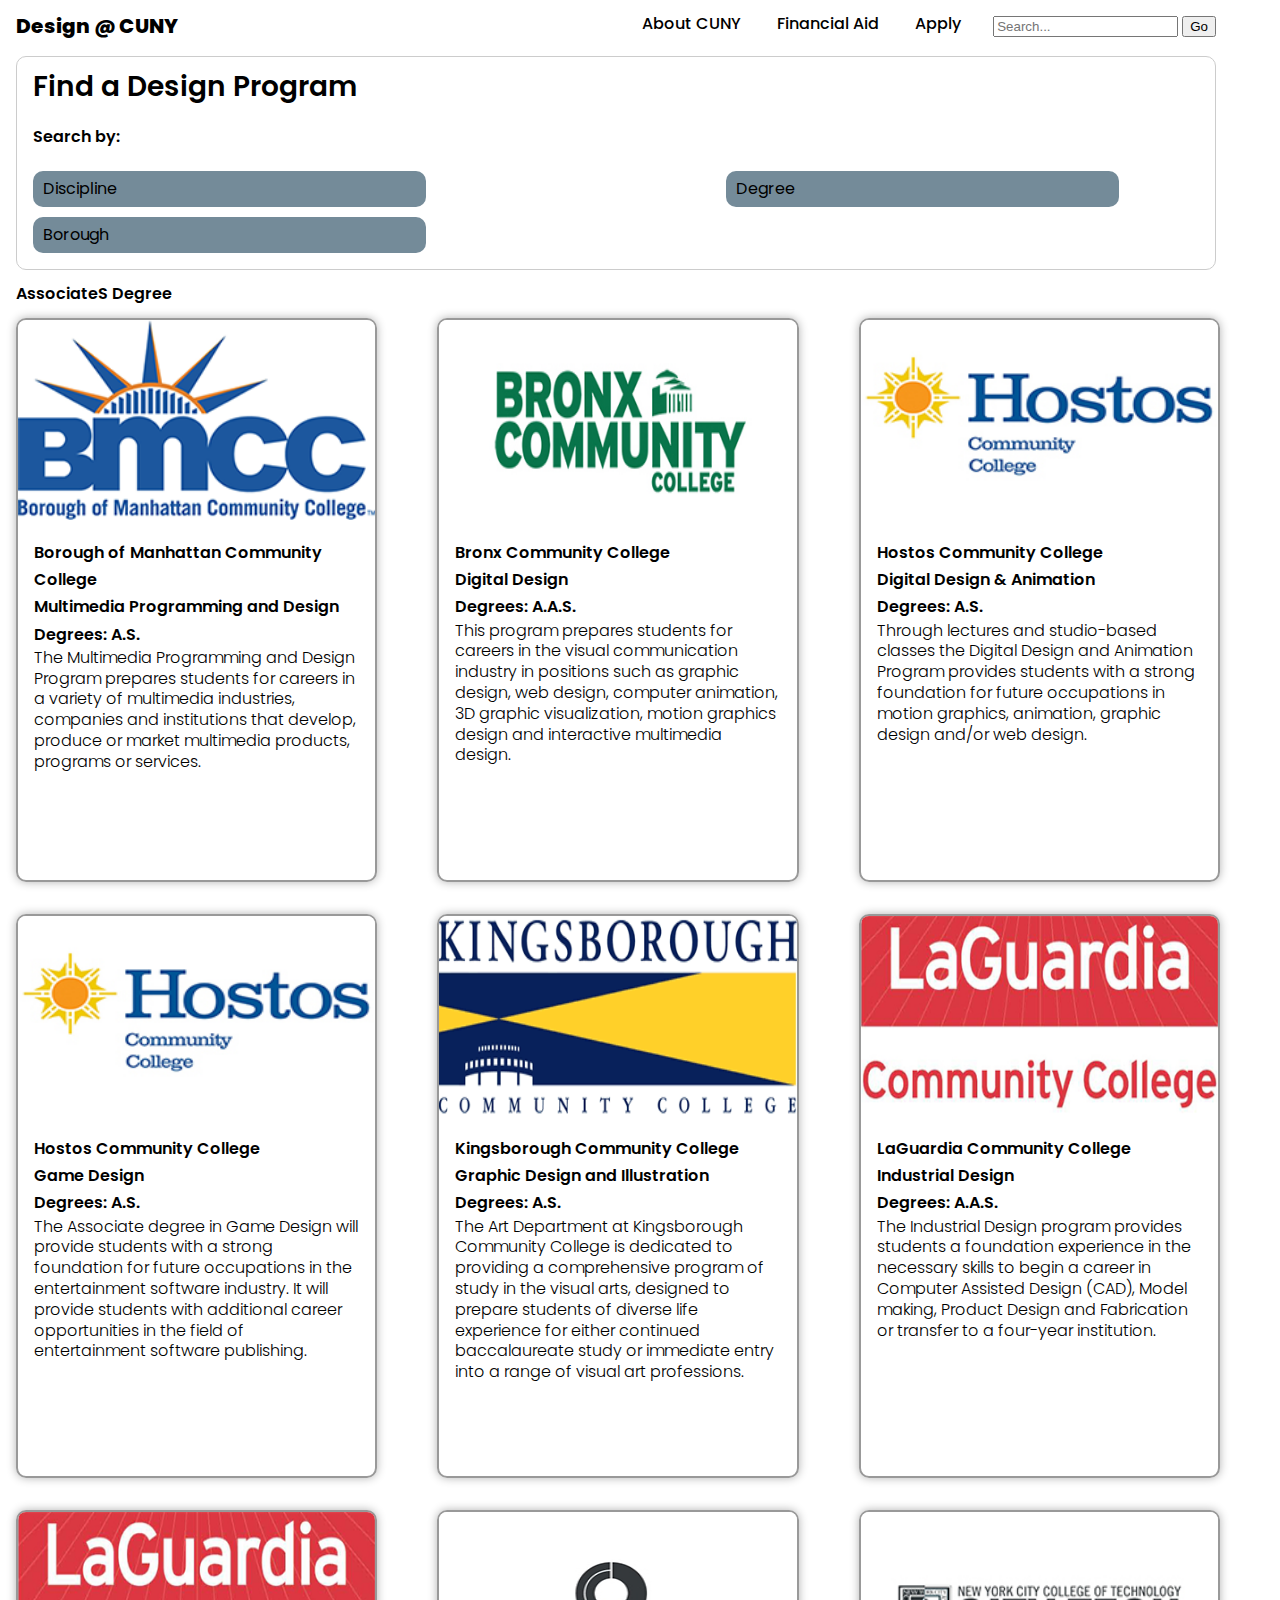
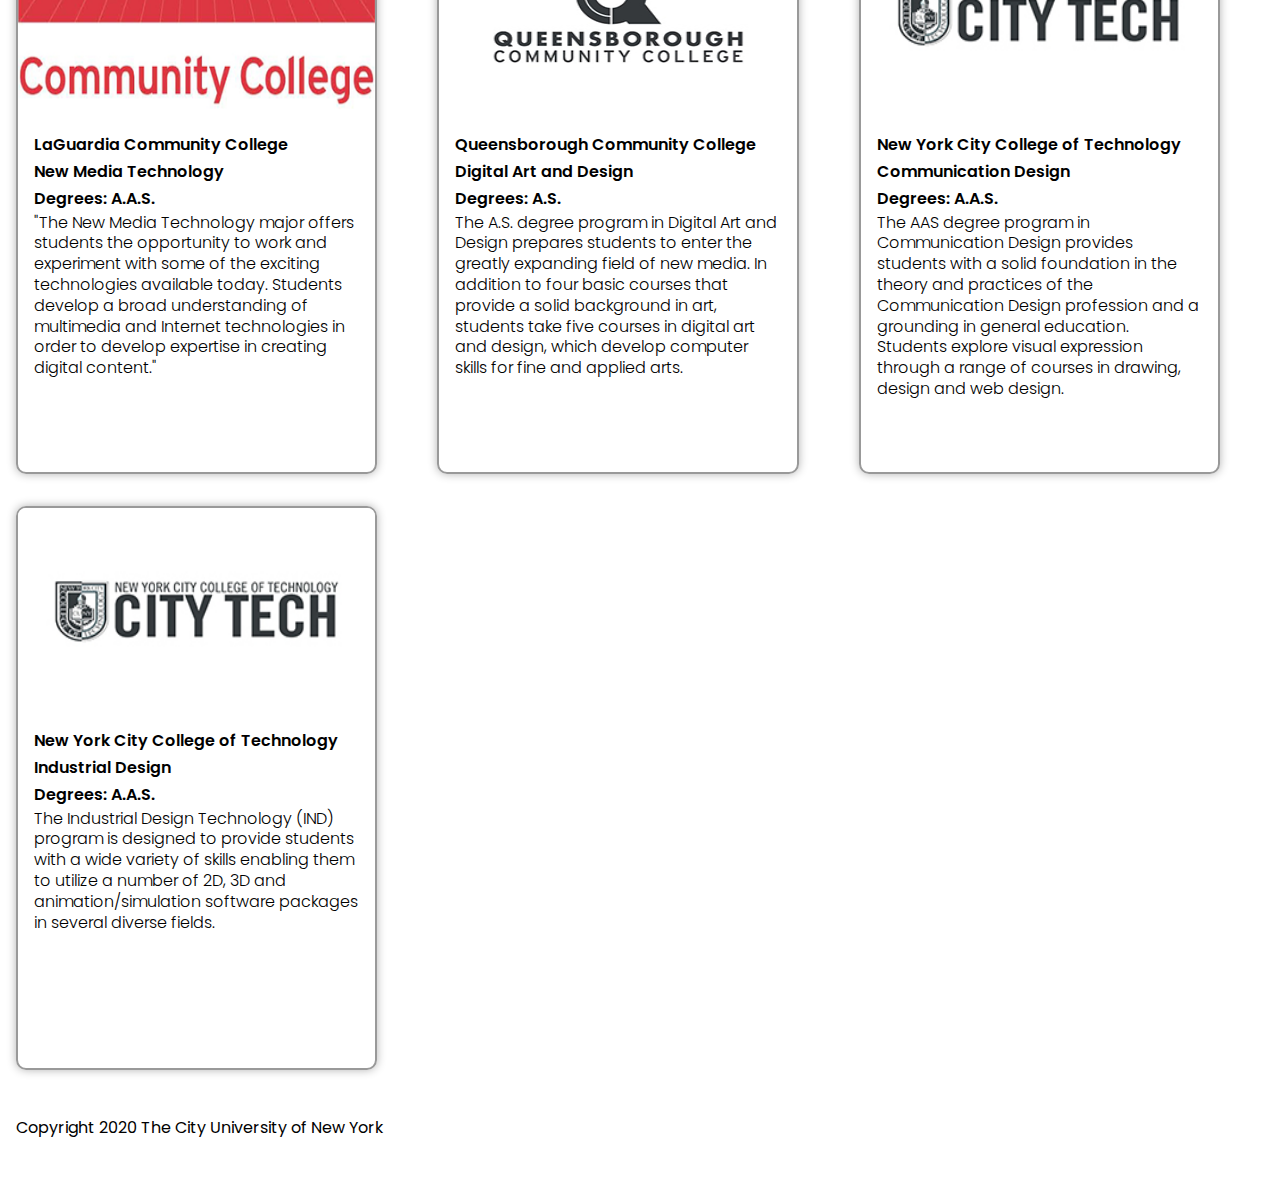
==== category/AssociateDegree.html @ 6fbddd31 "Add files via upload" ====
<!DOCTYPE html>
<html lang="en">
  <head>
    <meta charset="utf-8">
    <meta name="viewport" content="width=device-width, initial-scale=1.0">
    <title>Design @ CUNY</title>
    <link rel="stylesheet" href="reset.css">  
    <link rel="stylesheet" href="style.css">
    <link rel="preconnect" href="https://fonts.gstatic.com">
<link href="https://fonts.googleapis.com/css2?family=Poppins:wght@400;500;600;700;900&display=swap" rel="stylesheet">
    <script>
      function showMenu(){
        var menu = document.getElementById("menu");
        if  (menu.style.display==="none"){
             menu.style.display="block";
      } else {
      menu.style.display="none";
      }
      }
      </script>
  </head>
  <body>
      <div id="wrapper">
        <header class="site-header">
          <h1>Design @ CUNY</h1>

          <nav class="top-nav">
              <div class="show-menu"><img src="images/menu.svg" alt="menu" onclick="showMenu()"></div>
              <div class="menu" id="menu">    
              <ul class="menubar" id="menubar">
              <li><a href="https://www.cuny.edu/about/">About CUNY</a></li>
              <li><a href="https://studentaid.gov/h/understand-aid/how-aid-works">Financial Aid</a></li>
              <li><a href="https://www.cuny.edu/admissions/apply-to-cuny/">Apply</a></li>
            </ul>
              <form action="" method="get">
                <input type="search" name="search" placeholder="Search...">
                <button>Go</button>  
              </form>
              </div>  
          </nav>
        </header>
        <div class="search-programs">
            <h2>Find a Design Program</h2>
            <h3>Search by:</h3>
            <ul class="main-menu">
            <li><a href="#" >Discipline</a>
            <ul class="dropdown" id="dropdown">
              <li><a href="DigitalDesign.html">Digital Design</a></li>
              <li><a href="Animation.html">Animaiton</a></li>
              <li><a href="Industrial.html">Industrial Design</a></li>
                 </ul>
                </li>    
            <li><a href="#">Degree</a>
            <ul class="dropdown">
                <li><a href="AssociateDegree.html">Associate</a></li>
                <li><a href="BachelorDegree.html">Bachelor</a></li>
                </ul>
                </li> 
            <li><a href="#">Borough</a>
            <ul class="dropdown">
                <li><a href="Brooklyn.html">Brooklyn</a></li>    
                <li><a href="bronx.html">Bronx</a></li>    
                <li><a href="Manhattan.html">Manhattan</a></li>    
                <li><a href="Queens.html">Queens</a></li>        
            </ul>
            </li>    
            </ul>    
        </div>
        <div class="Degree">
          <h3>AssociateS Degree</h3>
          </div>         
  
 
        <div class="programs">  
        <div class="card-link">
          <a href="https://www.bmcc.cuny.edu/academics/departments/media-arts-and-technology/multimedia-programming-and-design/">
            <div class="card">
               <img src="images/bmcc.png" alt="BMCC">
                <div class="card-body">
                  <h3>Borough of Manhattan Community College</h3>
                  <h2>Multimedia Programming and Design</h2>
                  <h4>Degrees: A.S.</h4>
                  <p>The Multimedia Programming and Design Program prepares students for careers in a variety of multimedia industries, companies and institutions that develop, produce or market multimedia products, programs or services.</p>
                 </div>
              </div>
            </a>
            </div><!--- Card-link-->
        <div class="card-link">
          <a href="http://www.bcc.cuny.edu/academics/academic-departments/art-and-music-department/degree-and-certificate-programs-courses/digital-design/">
            <div class="card">
               <img src="images/bcc-brand-guidlines-2019-green-on-white-logo.jpg" alt="Bronx CC">
                <div class="card-body">
                  <h3>Bronx Community College</h3>
                  <h2>Digital Design</h2>
                  <h4>Degrees: A.A.S.</h4>
                  <p>This program prepares students for careers in the visual communication industry in positions such as graphic design, web design, computer animation, 3D graphic visualization, motion graphics design and interactive multimedia design. </p>
                
                 </div>
              </div>
            </a>
            </div><!--- Card-link-->
         <div class="card-link">
          <a href="https://www.hostos.cuny.edu/www-hostosdesign-com">
            <div class="card">
               <img src="images/hostos_community_college_668784901.jpg" alt="Hostos">
                <div class="card-body">
                  <h3>Hostos Community College</h3>
                  <h2>Digital Design & Animation</h2>
                  <h4>Degrees: A.S.</h4>
                  <p>Through lectures and studio-based classes the Digital Design and Animation Program provides students with a strong foundation for future occupations in motion graphics, animation, graphic design and/or web design.  </p>
                
                 </div>
              </div>
            </a>
            </div><!--- Card-link-->
         <div class="card-link">
          <a href="https://www.hostos.cuny.edu/Administrative-Offices/Office-of-Academic-Affairs/Departments/Humanities/Programs/Game-Design-(1)">
            <div class="card">
               <img src="images/hostos_community_college_668784901.jpg" alt="Hostos">
                <div class="card-body">
                  <h3>Hostos Community College</h3>
                  <h2>Game Design</h2>
                  <h4>Degrees: A.S.</h4>
                  <p>The Associate degree in Game Design will provide students with a strong foundation for future occupations in the entertainment software industry. It will provide students with additional career opportunities in the field of entertainment software publishing. </p>
                
                 </div>
              </div>
            </a>
            </div><!--- Card-link--> 
        <div class="card-link">
          <a href="https://www.kbcc.cuny.edu/academicdepartments/art/about.html">
            <div class="card">
               <img src="images/KCC-logo.png" alt="Kingsborough">
                <div class="card-body">
                  <h3>Kingsborough Community College</h3>
                  <h2>Graphic Design and Illustration</h2>
                  <h4>Degrees: A.S.</h4>
                  <p>The Art Department at Kingsborough Community College is dedicated to providing a comprehensive program of study in the visual arts, designed to prepare students of diverse life experience for either continued baccalaureate study or immediate entry into a range of visual art professions. </p>
                
                 </div>
              </div>
            </a>
            </div><!--- Card-link-->
                      <div class="card-link">
          <a href="https://www.laguardia.edu/industrial-design/">
            <div class="card">
               <img src="images/LaGuardia_Community_College_text_logo.png" alt="City Tech">
                <div class="card-body">
                  <h3>LaGuardia Community College</h3>
                  <h2>Industrial Design</h2>
                  <h4>Degrees: A.A.S.</h4>
                  <p>The Industrial Design program provides students a foundation experience in the necessary skills to begin a career in Computer Assisted Design (CAD), Model making, Product Design and Fabrication or transfer to a four-year institution.  </p>
                
                 </div>
              </div>
            </a>
            </div><!--- Card-link-->
            <div class="card-link">
          <a href="https://www.laguardia.edu/new-media-technology/">
            <div class="card">
               <img src="images/LaGuardia_Community_College_text_logo.png" alt="LaGuardia">
                <div class="card-body">
                  <h3>LaGuardia Community College</h3>
                  <h2>New Media Technology</h2>
                  <h4>Degrees: A.A.S.</h4>
                  <p>"The New Media Technology major offers students the opportunity to work and experiment with some of the exciting technologies available today. Students develop a broad understanding of multimedia and Internet technologies in order to develop expertise in creating digital content." </p>
                
                 </div>
              </div>
            </a>
            </div><!--- Card-link-->     
            <div class="card-link">
          <a href="https://www.qcc.cuny.edu/academies/vapa-academy.html">
            <div class="card">
               <img src="images/qcc_logo.jpg" alt="Queensborough">
                <div class="card-body">
                  <h3>Queensborough Community College</h3>
                  <h2>Digital Art and Design</h2>
                  <h4>Degrees: A.S.</h4>
                  <p>The A.S. degree program in Digital Art and Design prepares students to enter the greatly expanding field of new media. In addition to four basic courses that provide a solid background in art, students take five courses in digital art and design, which develop computer skills for fine and applied arts.  </p>
                
                 </div>
              </div>
            </a>
            </div><!--- Card-link-->      
            <div class="card-link">
          <a href="http://www.citytech.cuny.edu/communication-design/communication-design-bfa.aspx">
            <div class="card">
               <img src="images/citytech_logo.jpg" alt="City Tech">
                <div class="card-body">
                  <h3>New York City College of Technology</h3>
                  <h2>Communication Design</h2>
                  <h4>Degrees: A.A.S.</h4>
                  <p>The AAS degree program in Communication Design provides students with a solid foundation in the theory and practices of the Communication Design profession and a grounding in general education. Students explore visual expression through a range of courses in drawing, design and web design.   </p>
                
                 </div>
              </div>
            </a>
            </div><!--- Card-link-->
                  <div class="card-link">
          <a href="http://www.citytech.cuny.edu/mechanical/industrial-technology-aas.aspx">
            <div class="card">
               <img src="images/citytech_logo.jpg" alt="City Tech">
                <div class="card-body">
                  <h3>New York City College of Technology</h3>
                  <h2>Industrial Design</h2>
                  <h4>Degrees: A.A.S.</h4>
                  <p>The Industrial Design Technology (IND) program is designed to provide students with a wide variety of skills enabling them to utilize a number of 2D, 3D and animation/simulation software packages in several diverse fields.  </p>
                
                 </div>
              </div>
            </a>
            </div><!--- Card-link--> 

          </div>  <!--- Programs -->
        <footer>Copyright 2020 The City University of New York</footer>

    </div><!--- #wrapper -->
  </body>
</html>
---- category/style.css ----
/* CSS Styles */

#wrapper{
    max-width:1200px;
    padding:1em;
}

.site-header {
font-family: 'Poppins', sans-serif;    
}

.site-header a{
text-decoration: none;
color:black;
    font-weight: 500;
}
p,h1,h2,h3,h4{
font-family: 'Poppins', sans-serif;
font-weight: 300;
margin-bottom: 1em;
}
h1,h2,h3,h4{
font-weight:600;  
}
.site-header h1{
font-weight: 800;
font-size: 125%;    

}


.site-header{
    display: flex;
    justify-content: space-between;
}

.menu{
 display: none;
}

.show-menu{
  background-color: transparent;
  border:none;  
}

.search-programs{
  min-height: 8em;
  border:solid 1px #ccc;
  border-radius: 10px;
  padding: 1em;    
  margin-bottom: 1em;    
}

.search-programs h2{
font-size: 175%;

}
.main-menu{   
display: flex;
flex-wrap:wrap; 
list-style: none;
padding:0;
justify-content: space-between;    
}
.main-menu li{
flex:0 0 32%;
  font-family: 'Poppins', sans-serif;    
  background-color: #748b99;
  margin-right: 5em;
  padding: 10px;
  border-radius:10px;
margin-top: 10px;    
}

.main-menu li a:hover{
color: white;
}

.dropdown {
    background-color: #fff;
    padding: 0;
    position: absolute;
    display: none;
}
.dropdown li{
    background-color: #ccc;
    display: block;
    border:solid 1px #fff;
    border-radius: 0px;
    margin:0;
    width:150px; 
}

.dropdown li:hover {
background-color:#ffcccb; 
}

.main-menu li:hover .dropdown{
    display:block;
}

.main-menu a{
text-decoration: none;
color: #000;
}

.hero-banner{
  min-height: 12em;
    background-color: #828282;
    padding:1em;
    margin-bottom: 1em;

}

.events img{
  width: 100%;
}

.card-link a{
  color: black;
  text-decoration: none;    
}

.card{
    border: solid 2px #999;
    border-radius: 10px;
    overflow: hidden;
    width:20rem;
    height: 35rem;
box-shadow: 0 0 10px 0 rgba(0, 0, 0, 0.3);
  transition: box-shadow 700ms;
} 

.card:hover {
  box-shadow: 0 10px 50px 0 rgba(0, 0, 0, 0.5);
}

.card:hover{
    transform: translate(0px, -5px);
}
/* I know there's duplicates but for some reason if I close one out it messes up the whole card*/

.card-body{
padding: 1em;
    font-family: 'Poppins', sans-serif;
    line-height: 1.3em;
}

.card h2, .card h3, .card h4{
margin: 0;
    line-height: 1.7em;
}

.card img{    
width:100%;
height: 200px;    
}

.programs{
 display: grid;
    grid-template-columns: repeat( auto-fill, minmax(320px, 1fr));
    grid-template-rows: auto auto;  
    grid-column-gap: 4rem;
    grid-row-gap: 2rem;
    
}

footer{
font-family: 'Poppins', sans-serif;
margin:50px 0px;    
}
@media (min-width:768px){
    
    .show-menu{
     display: none;   
    }
    .menu{
    display: flex;    
    }
    .menu li{
    display: inline;
    margin-right:2em;    
    }
    .layout{
    display: grid;
        grid-template-columns: 2fr 1fr;
        grid-column-gap: 1em; 
    }
    .card{
    width: 100%;
    } 

}
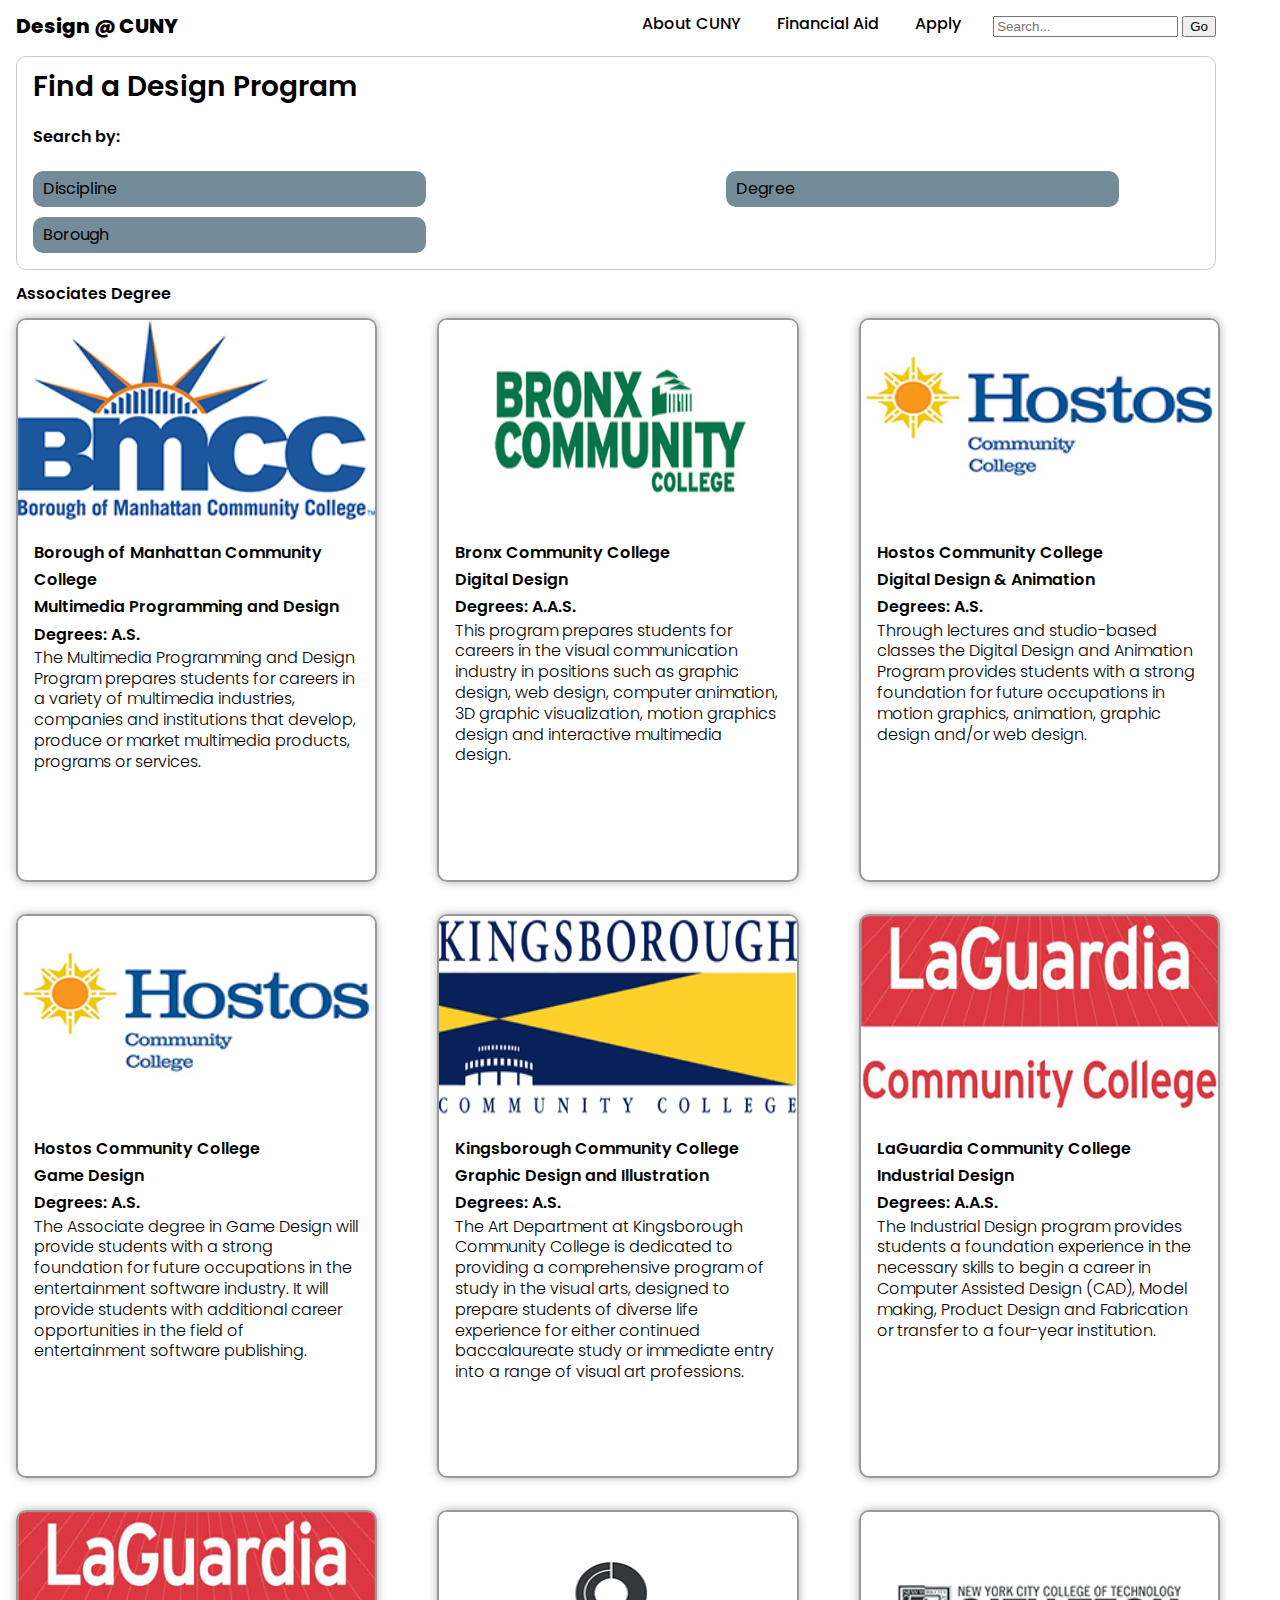
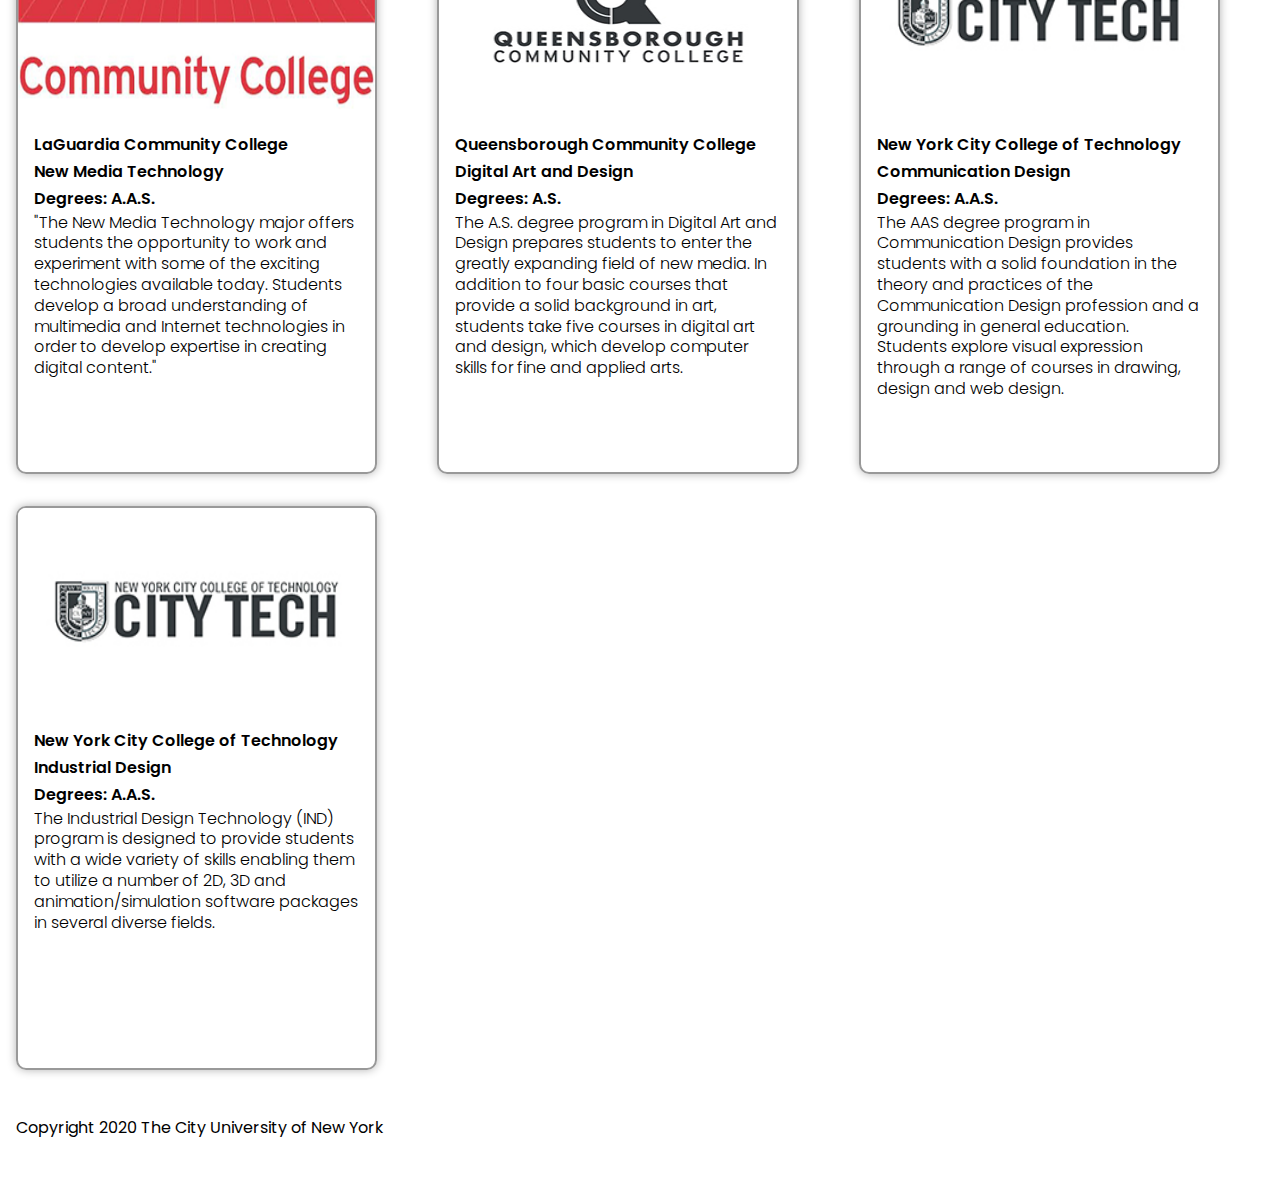
==== commit ebb14bef: "Add files via upload" ====
--- a/category/AssociateDegree.html
+++ b/category/AssociateDegree.html
@@ -67,7 +67,7 @@
             </ul>    
         </div>
         <div class="Degree">
-          <h3>AssociateS Degree</h3>
+          <h3>Associates Degree</h3>
           </div>         
   
  
